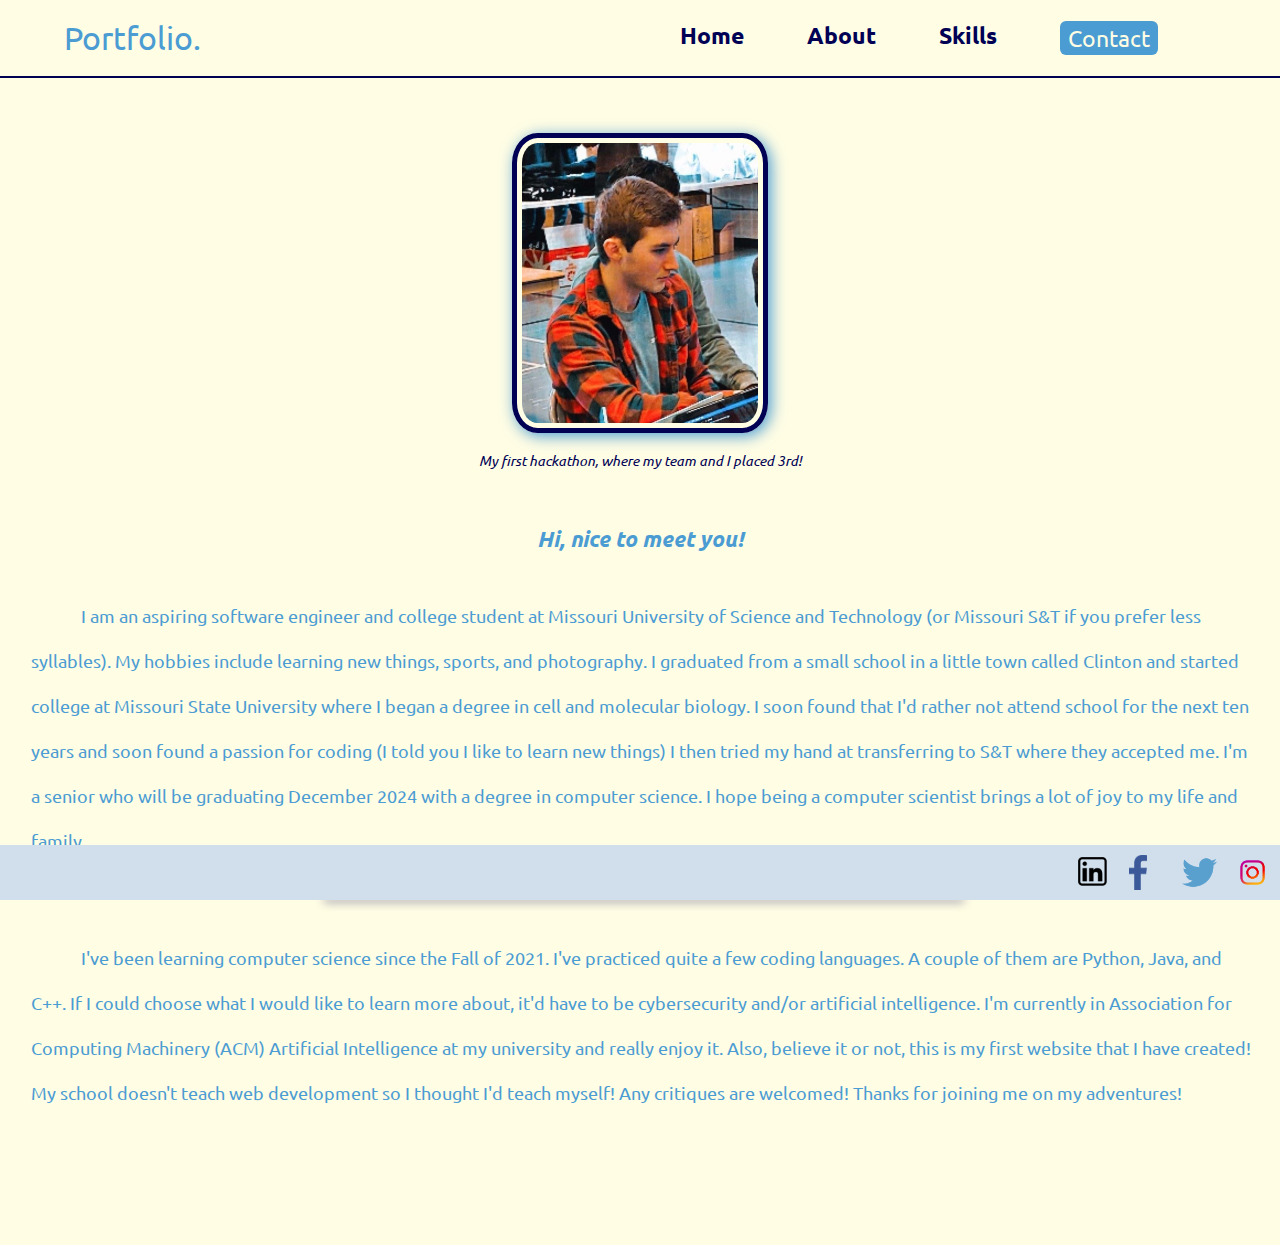
==== about.html @ 090f3c79 "Started on contact page" ====
<!DOCTYPE html>
<html lang="en">
<head>
	<meta charset="UTF-8">
	<meta name="viewport" content="width=device-width, initial-scale=1.0">
	<title>About - Matthew Toal</title>
	<link rel="stylesheet" href="resources/styles/globals.css">
	<link rel="stylesheet" href="resources/styles/about.css">
</head>

<body>
	<header>
		<nav>
			<a href="index.html" class="logo">Portfolio.</a>
			<div class="row">
				<a href="index.html">Home</a>
				<a href="about.html">About</a>
				<a href="skills.html">Skills</a>
				<a href="contact.html">
					<button>Contact</button>
				</a>
			</div>
		</nav>
		<hr>
	</header>
	<div class="photo">
		<div class="hackathon">
			<img src="resources/hackathon.jpg" alt="First Hackathon">
		</div>
		<div class="text">
			<p>My first hackathon, where my team and I placed 3rd!</p>
		</div>
	</div>
	<div class="intro">
		<h1>Hi, nice to meet you!</h1>
		<p>I am an aspiring software engineer and college student at Missouri University of 
			Science and Technology (or Missouri S&T if you prefer less syllables). My hobbies include learning new things,
			sports, and photography. I graduated from a small school in a little town called Clinton and started
			college at Missouri State University where I began a degree in cell and molecular biology. I soon found
			that I'd rather not attend school for the next ten years and soon found a passion for coding (I told you
			I like to learn new things) I then tried my hand at transferring to S&T where they accepted me. I'm
			a senior who will be graduating December 2024 with a degree in computer science. I hope being a
			computer scientist brings a lot of joy to my life and family.
		</p>
		<hr>
		<p>
			I've been learning computer science since the Fall of 2021. I've practiced quite a few coding 
			languages. A couple of them are Python, Java, and C++. If I could choose what I would like to learn
			more about, it'd have to be cybersecurity and/or artificial intelligence. I'm currently in
			Association for Computing Machinery (ACM) Artificial Intelligence at my university and really enjoy it.
			Also, believe it or not, this is my first website that I have created! My school doesn't teach web
			development so I thought I'd teach myself! Any critiques are welcomed! Thanks for joining me on my
			adventures!
		</p>
	</div>

	<footer>
		<div class="socials">
			<a href="https://www.linkedin.com/in/mtoal087/"><img src="resources/linkedin.png" alt="LinkedIn"></a>
			<a href="https://www.facebook.com/matt.toal.549"><img src="resources/facebook.png" alt="Facebook"></a>
			<a href="https://twitter.com/mattxtoal"><img src="resources/twitter.png" alt="Twitter"></a>
			<a href="https://www.instagram.com/mattxtoal/"><img src="resources/instagram.png" alt="Instagram"></a>
		</div>
	</footer>
</body>
</html>
---- resources/styles/globals.css ----
@import url('https://fonts.googleapis.com/css?family=Ubuntu&display=swap');


:root {
	--blue: #4B9CD3;
	--white: #FFFDE4;
	--navy: #000055;
}

* {
	position: relative;
	margin: 0;
	padding: 0;
	outline: none;
	border: none;
	box-sizing: border-box;
	font-family: Ubuntu;
	color: var(--blue);
	font-size: 18px;
}

body {
	height: 100%;
	background-color: var(--white);
}

span {
	font-size: inherit;
}

nav {
	width: 100%;
	padding: 1em 5%;
	display: flex;
	justify-content: space-between;
	align-items: center;
}

nav a {
	text-decoration: none;
}

.logo {
	font-size: 1.8em;
	font-family: Ubuntu;
}

.row {
	display: flex;
	gap: 3.5em;
	padding: 0 5%;

}

.row a {
	font-size: 1.25em;
	font-weight: bold;
	color: var(--navy);
}

.row a button:hover {
	background-color: var(--navy);
}

.row a button {
	background-color: var(--blue);
	color: var(--white);
	font-size: 1em;
	padding: 2px 8px;
	cursor: pointer;
	border-radius: 6px;
}

.socials {
	width: 100%;
	display: flex;
	justify-content: end;
	gap: 1em;
}

.socials a {
	height: 35px;
	width: 35px;
	display: flex;
}

hr {
	border: 1px solid var(--navy);
	text-align: center;
}

footer {
	position: fixed;
	width: 100%;
	background-color: rgb(209, 223, 236);
	bottom: 0;
	left: 0;
	padding: 10px;
}
---- resources/styles/about.css ----
.hackathon {
	display: flex;
	width: 100%;
	justify-content: center;
	padding: 55px 0 0 0;
}

.hackathon img {
	width: 20%;
	border-radius: 10%;
	border: 5px solid var(--navy);
	padding: 5px;
	box-shadow: 3px 3px 15px 0px;
}

.text {
	display: flex;
	justify-content: center;
	width: 100%;
	padding: 18px 0 0 0;
}

.text p {
	font-size: .75em;
	font-style: italic;
	color: var(--navy);
}

.intro {
	padding-top: 20px;
	padding-bottom: 125px;
}

.intro h1 {
	width: 100%;
	text-align: center;
	font-size: 1.2em;
	padding: 35px 2em;
	font-weight: 900;
	font-style: oblique;
}

.intro p {
	width: 100%;
	margin: 5px;
	font-size: 1em;
	padding: 0 2%;
	line-height: 2.5;
	text-indent: 50px;
}

.intro hr {
	margin: 35px 25% 35px 25%;
	width: 50%;
	box-shadow: 4px 1px 10px var(--navy);
}
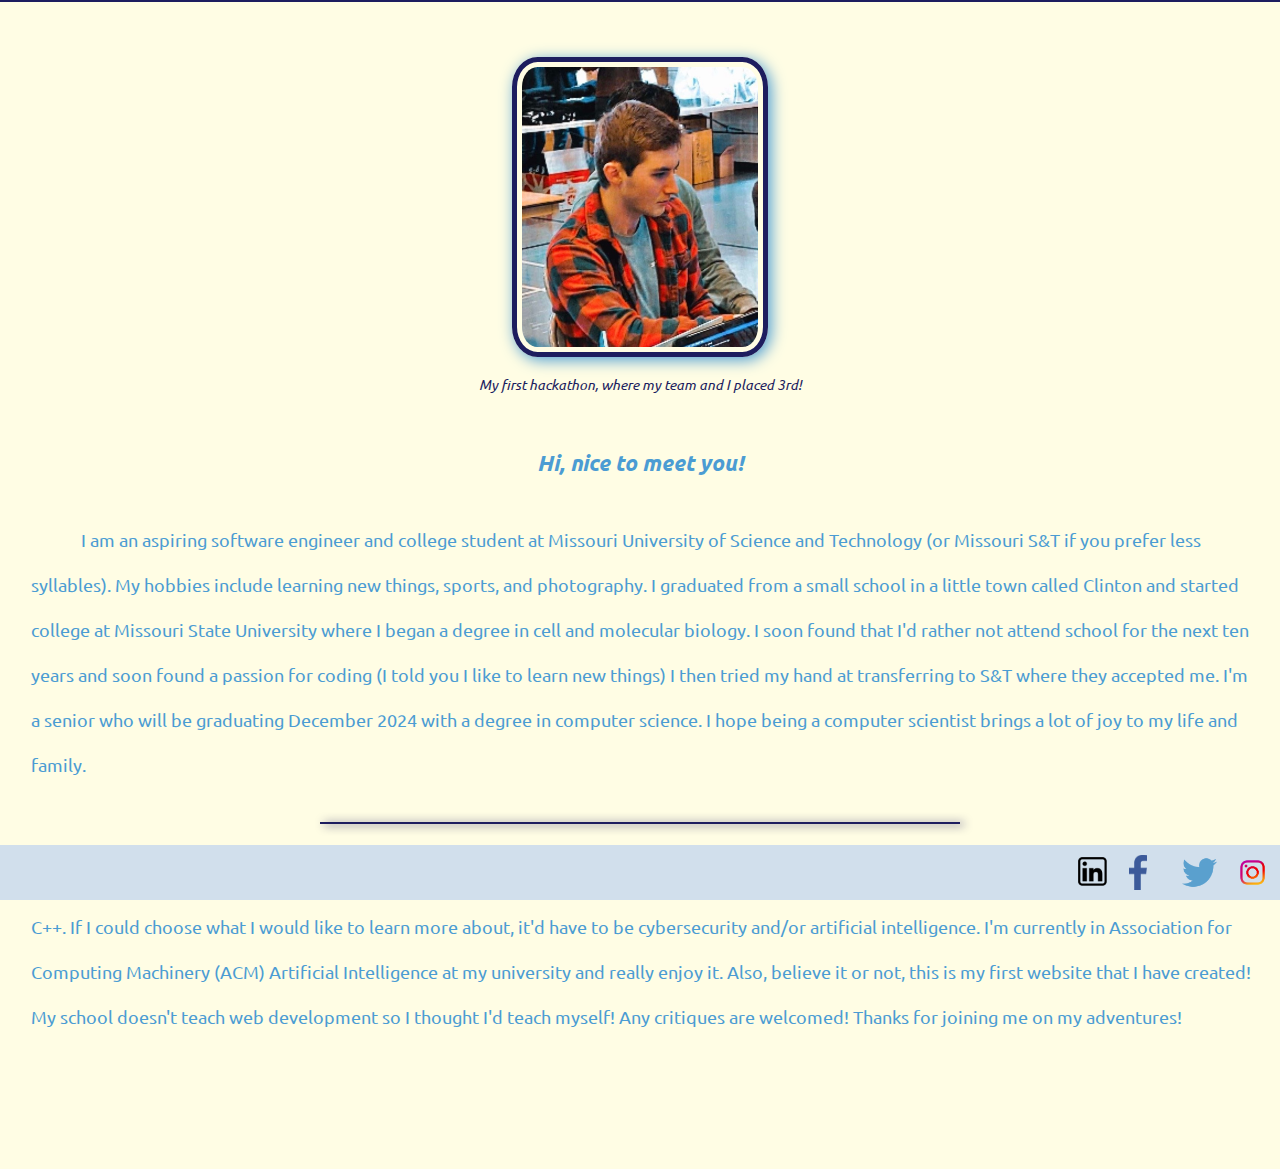
==== commit 52a9431a: "Recreate the nav so it flows smoothly between all pages" ====
--- a/about.html
+++ b/about.html
@@ -3,13 +3,13 @@
 <head>
 	<meta charset="UTF-8">
 	<meta name="viewport" content="width=device-width, initial-scale=1.0">
-	<title>About - Matthew Toal</title>
+	<title>Matthew Toal - About</title>
 	<link rel="stylesheet" href="resources/styles/globals.css">
 	<link rel="stylesheet" href="resources/styles/about.css">
 </head>
 
 <body>
-	<header>
+	<header><!--
 		<nav>
 			<a href="index.html" class="logo">Portfolio.</a>
 			<div class="row">
@@ -20,7 +20,7 @@
 					<button>Contact</button>
 				</a>
 			</div>
-		</nav>
+		</nav>-->
 		<hr>
 	</header>
 	<div class="photo">
--- a/resources/styles/globals.css
+++ b/resources/styles/globals.css
@@ -4,7 +4,7 @@
 :root {
 	--blue: #4B9CD3;
 	--white: #FFFDE4;
-	--navy: #000055;
+	--navy: rgb(29, 29, 95);
 }
 
 * {
@@ -28,48 +28,7 @@
 	font-size: inherit;
 }
 
-nav {
-	width: 100%;
-	padding: 1em 5%;
-	display: flex;
-	justify-content: space-between;
-	align-items: center;
-}
-
-nav a {
-	text-decoration: none;
-}
-
-.logo {
-	font-size: 1.8em;
-	font-family: Ubuntu;
-}
-
-.row {
-	display: flex;
-	gap: 3.5em;
-	padding: 0 5%;
-
-}
-
-.row a {
-	font-size: 1.25em;
-	font-weight: bold;
-	color: var(--navy);
-}
-
-.row a button:hover {
-	background-color: var(--navy);
-}
-
-.row a button {
-	background-color: var(--blue);
-	color: var(--white);
-	font-size: 1em;
-	padding: 2px 8px;
-	cursor: pointer;
-	border-radius: 6px;
-}
+/*TODO: Restyle the nav */
 
 .socials {
 	width: 100%;
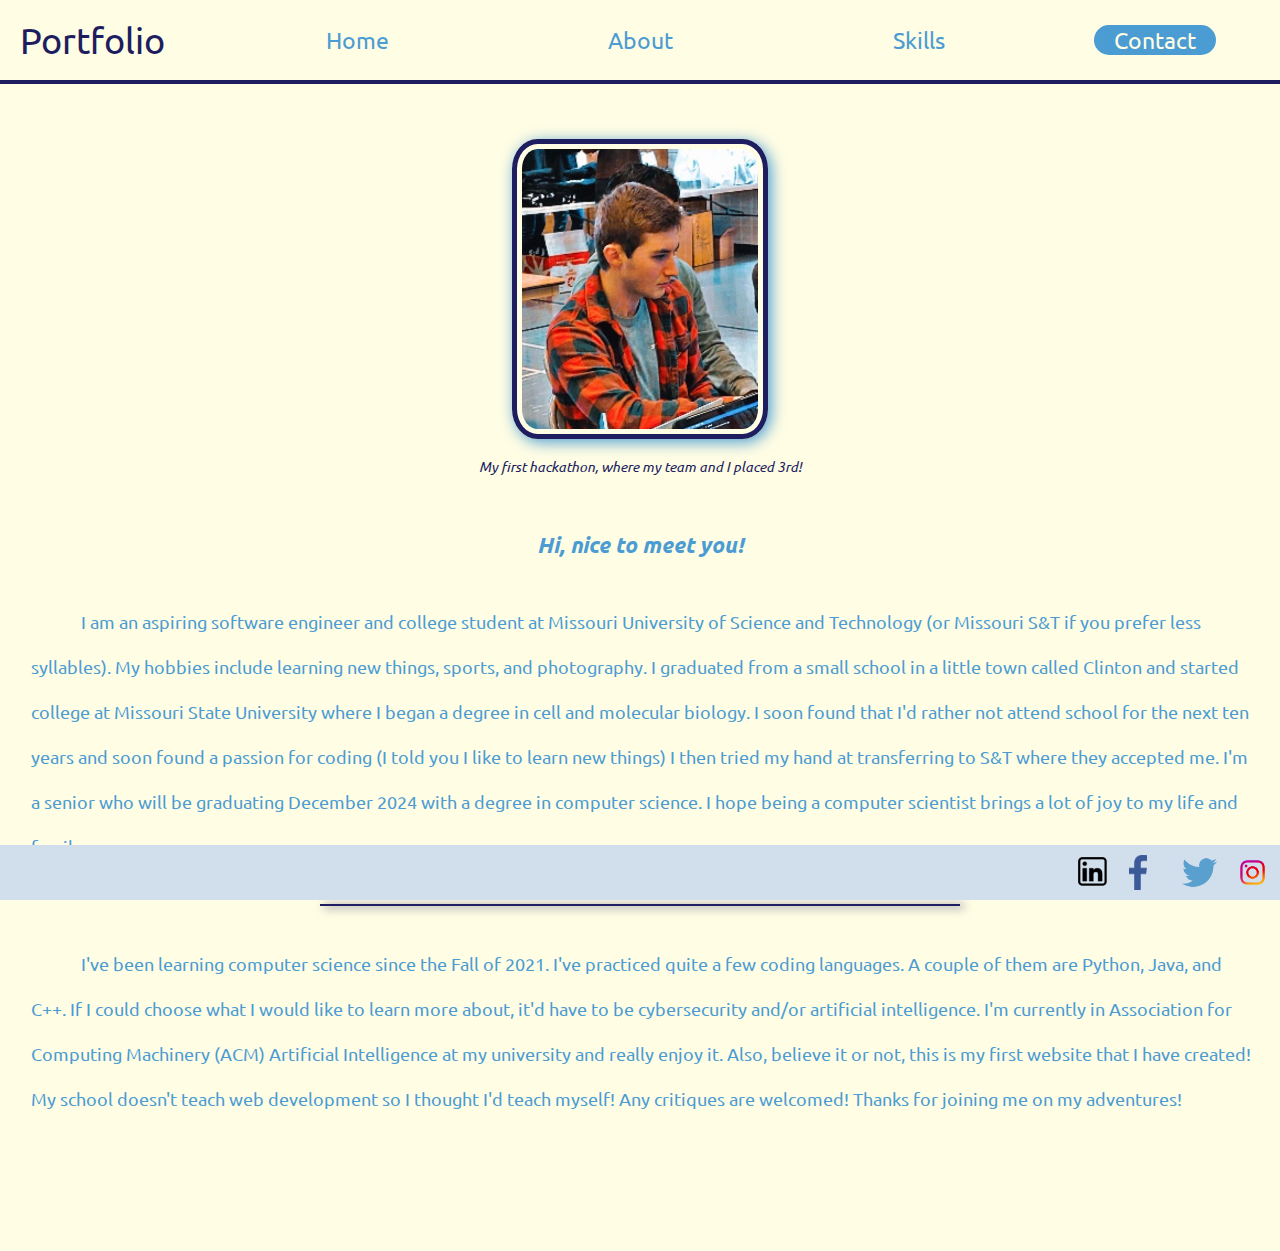
==== commit 8e5faf0b: "Recreated nav" ====
--- a/about.html
+++ b/about.html
@@ -9,18 +9,19 @@
 </head>
 
 <body>
-	<header><!--
+	<header>
 		<nav>
-			<a href="index.html" class="logo">Portfolio.</a>
-			<div class="row">
+			<div class="logo">
+				<a href="index.html">Portfolio</a>
+			</div>
+			<div class="navigation">
 				<a href="index.html">Home</a>
 				<a href="about.html">About</a>
 				<a href="skills.html">Skills</a>
-				<a href="contact.html">
-					<button>Contact</button>
-				</a>
+				<a href="contact.html" class="button">Contact</a>
 			</div>
-		</nav>-->
+		</nav>
+		<hr>
 		<hr>
 	</header>
 	<div class="photo">
--- a/resources/styles/globals.css
+++ b/resources/styles/globals.css
@@ -17,6 +17,7 @@
 	font-family: Ubuntu;
 	color: var(--blue);
 	font-size: 18px;
+	text-decoration: none;
 }
 
 body {
--- a/resources/styles/about.css
+++ b/resources/styles/about.css
@@ -1,3 +1,43 @@
+nav {
+	width: 100%;
+	display: flex;
+	flex-direction: row;
+	justify-content: space-between;
+	align-items: center;
+	padding: 1em 0;
+}
+
+nav .logo a{
+	color: var(--navy);
+	font-size: 2em;
+	padding-left: 20px;
+}
+
+nav .navigation {
+	margin-right: 5%;
+	width: 75%;
+	display: flex;
+	flex-direction: row;
+	justify-content: space-between;
+}
+
+nav .navigation a {
+	display: flex;
+	padding: 0 70px;
+	font-size: 1.25em;
+}
+
+nav .navigation .button:hover {
+	background-color: var(--navy);
+}
+
+nav .navigation .button {
+	background-color: var(--blue);
+	color: var(--white);
+	padding: 0 20px;
+	border-radius: 20px;
+}
+
 .hackathon {
 	display: flex;
 	width: 100%;
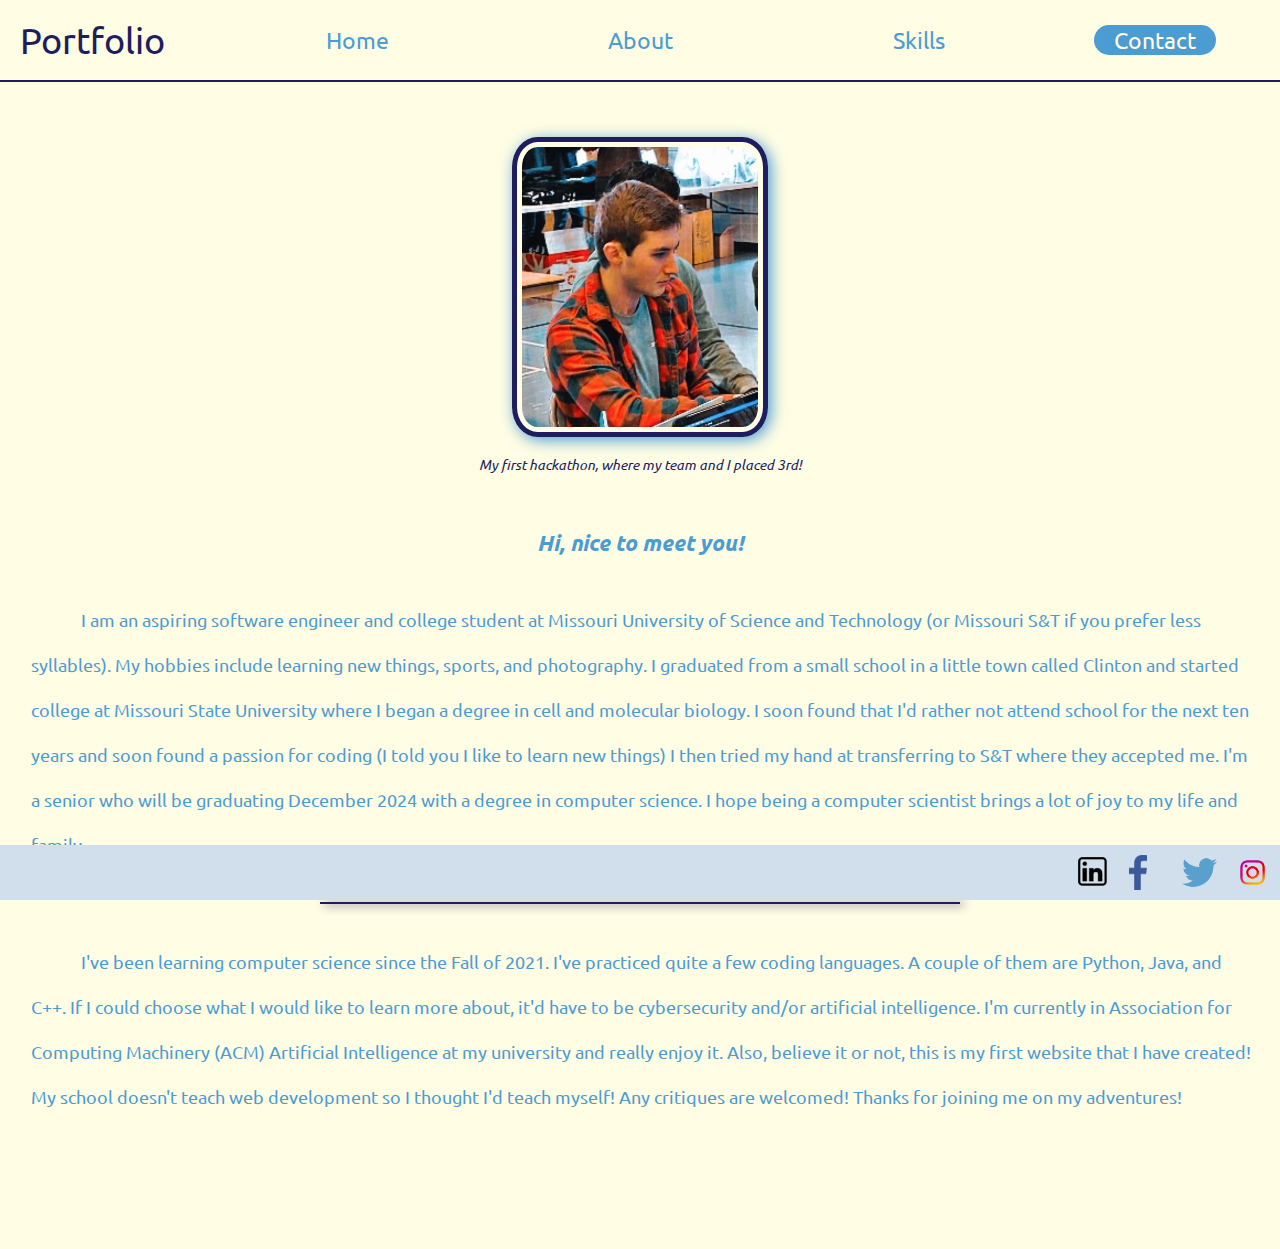
==== commit 286a5934: "Contact page is finished" ====
--- a/about.html
+++ b/about.html
@@ -21,7 +21,6 @@
 				<a href="contact.html" class="button">Contact</a>
 			</div>
 		</nav>
-		<hr>
 		<hr>
 	</header>
 	<div class="photo">
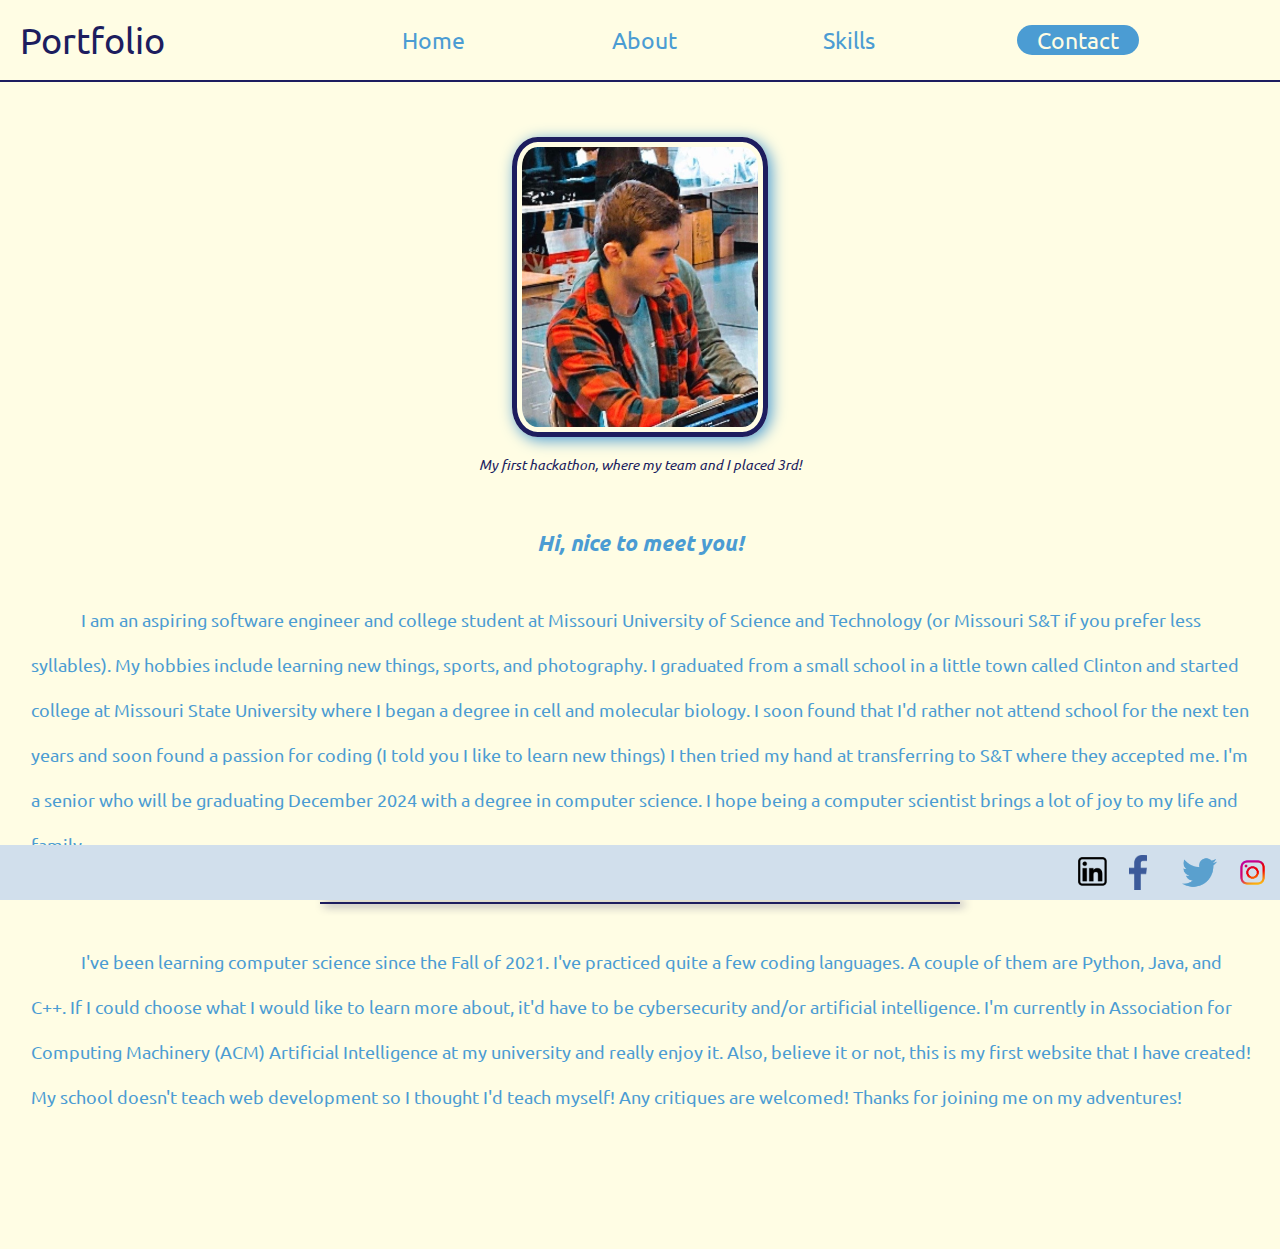
==== commit 12699a95: "favicon" ====
--- a/about.html
+++ b/about.html
@@ -6,6 +6,7 @@
 	<title>Matthew Toal - About</title>
 	<link rel="stylesheet" href="resources/styles/globals.css">
 	<link rel="stylesheet" href="resources/styles/about.css">
+	<link rel="icon" type="image/logo" href="resources/favicon.jpeg">
 </head>
 
 <body>
--- a/resources/styles/globals.css
+++ b/resources/styles/globals.css
@@ -29,8 +29,6 @@
 	font-size: inherit;
 }
 
-/*TODO: Restyle the nav */
-
 .socials {
 	width: 100%;
 	display: flex;
--- a/resources/styles/about.css
+++ b/resources/styles/about.css
@@ -1,6 +1,6 @@
 nav {
-	width: 100%;
 	display: flex;
+	flex-wrap: wrap;
 	flex-direction: row;
 	justify-content: space-between;
 	align-items: center;
@@ -10,20 +10,21 @@
 nav .logo a{
 	color: var(--navy);
 	font-size: 2em;
-	padding-left: 20px;
+	margin-left: 20px;
 }
 
 nav .navigation {
-	margin-right: 5%;
-	width: 75%;
+	width: 80%;
 	display: flex;
 	flex-direction: row;
-	justify-content: space-between;
+	flex-wrap: wrap;
+	justify-content: space-evenly;
 }
 
-nav .navigation a {
+nav .navigation a, .button {
 	display: flex;
-	padding: 0 70px;
+	justify-content: space-between;
+	padding-left: 5px;
 	font-size: 1.25em;
 }
 
@@ -93,4 +94,31 @@
 	margin: 35px 25% 35px 25%;
 	width: 50%;
 	box-shadow: 4px 1px 10px var(--navy);
+}
+
+
+@media (max-width: 450px) {
+	nav .navigation {
+		width: 100%;
+		padding: 0 5px;
+		padding-top: 8px;
+		justify-content: space-between;
+	}
+
+	nav .navigation .button {
+		padding: 0 8px;
+	}
+
+	.hackathon img {
+		width: 220px;
+		height: auto;
+	}
+
+	.intro p {
+		padding: 0 25px;
+	}
+
+	footer {
+		display: none;
+	}
 }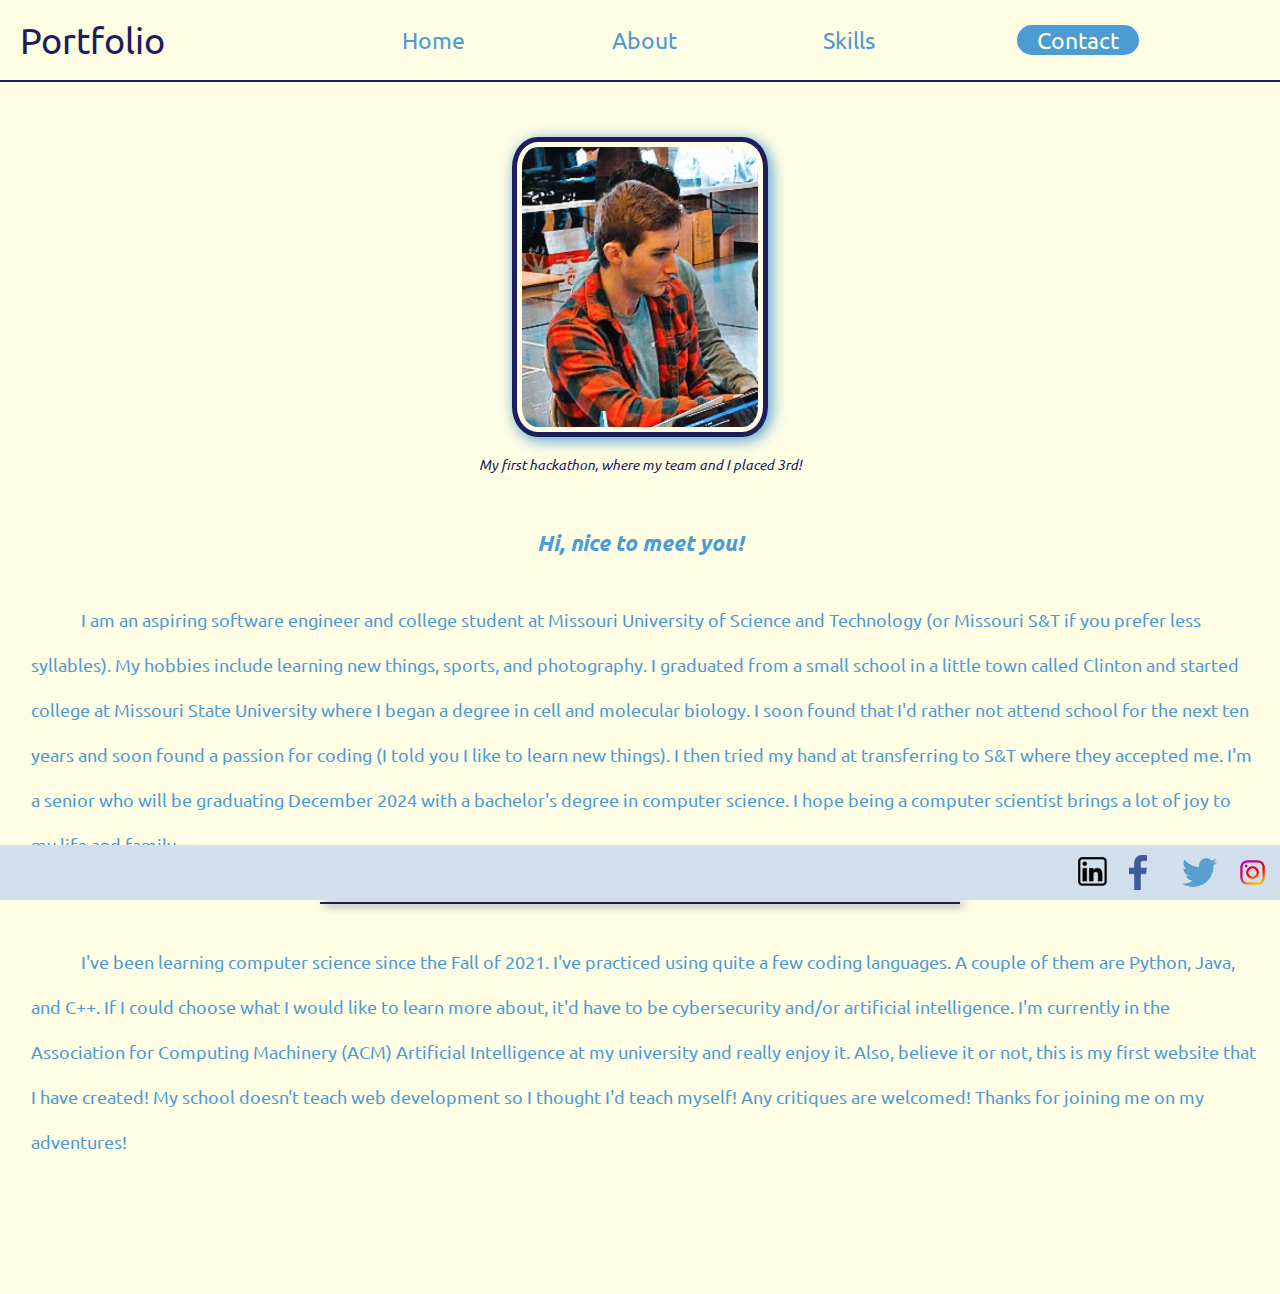
==== commit 2a966956: "wording changes" ====
--- a/about.html
+++ b/about.html
@@ -39,15 +39,15 @@
 			sports, and photography. I graduated from a small school in a little town called Clinton and started
 			college at Missouri State University where I began a degree in cell and molecular biology. I soon found
 			that I'd rather not attend school for the next ten years and soon found a passion for coding (I told you
-			I like to learn new things) I then tried my hand at transferring to S&T where they accepted me. I'm
-			a senior who will be graduating December 2024 with a degree in computer science. I hope being a
+			I like to learn new things). I then tried my hand at transferring to S&T where they accepted me. I'm
+			a senior who will be graduating December 2024 with a bachelor's degree in computer science. I hope being a
 			computer scientist brings a lot of joy to my life and family.
 		</p>
 		<hr>
 		<p>
-			I've been learning computer science since the Fall of 2021. I've practiced quite a few coding 
+			I've been learning computer science since the Fall of 2021. I've practiced using quite a few coding 
 			languages. A couple of them are Python, Java, and C++. If I could choose what I would like to learn
-			more about, it'd have to be cybersecurity and/or artificial intelligence. I'm currently in
+			more about, it'd have to be cybersecurity and/or artificial intelligence. I'm currently in the
 			Association for Computing Machinery (ACM) Artificial Intelligence at my university and really enjoy it.
 			Also, believe it or not, this is my first website that I have created! My school doesn't teach web
 			development so I thought I'd teach myself! Any critiques are welcomed! Thanks for joining me on my
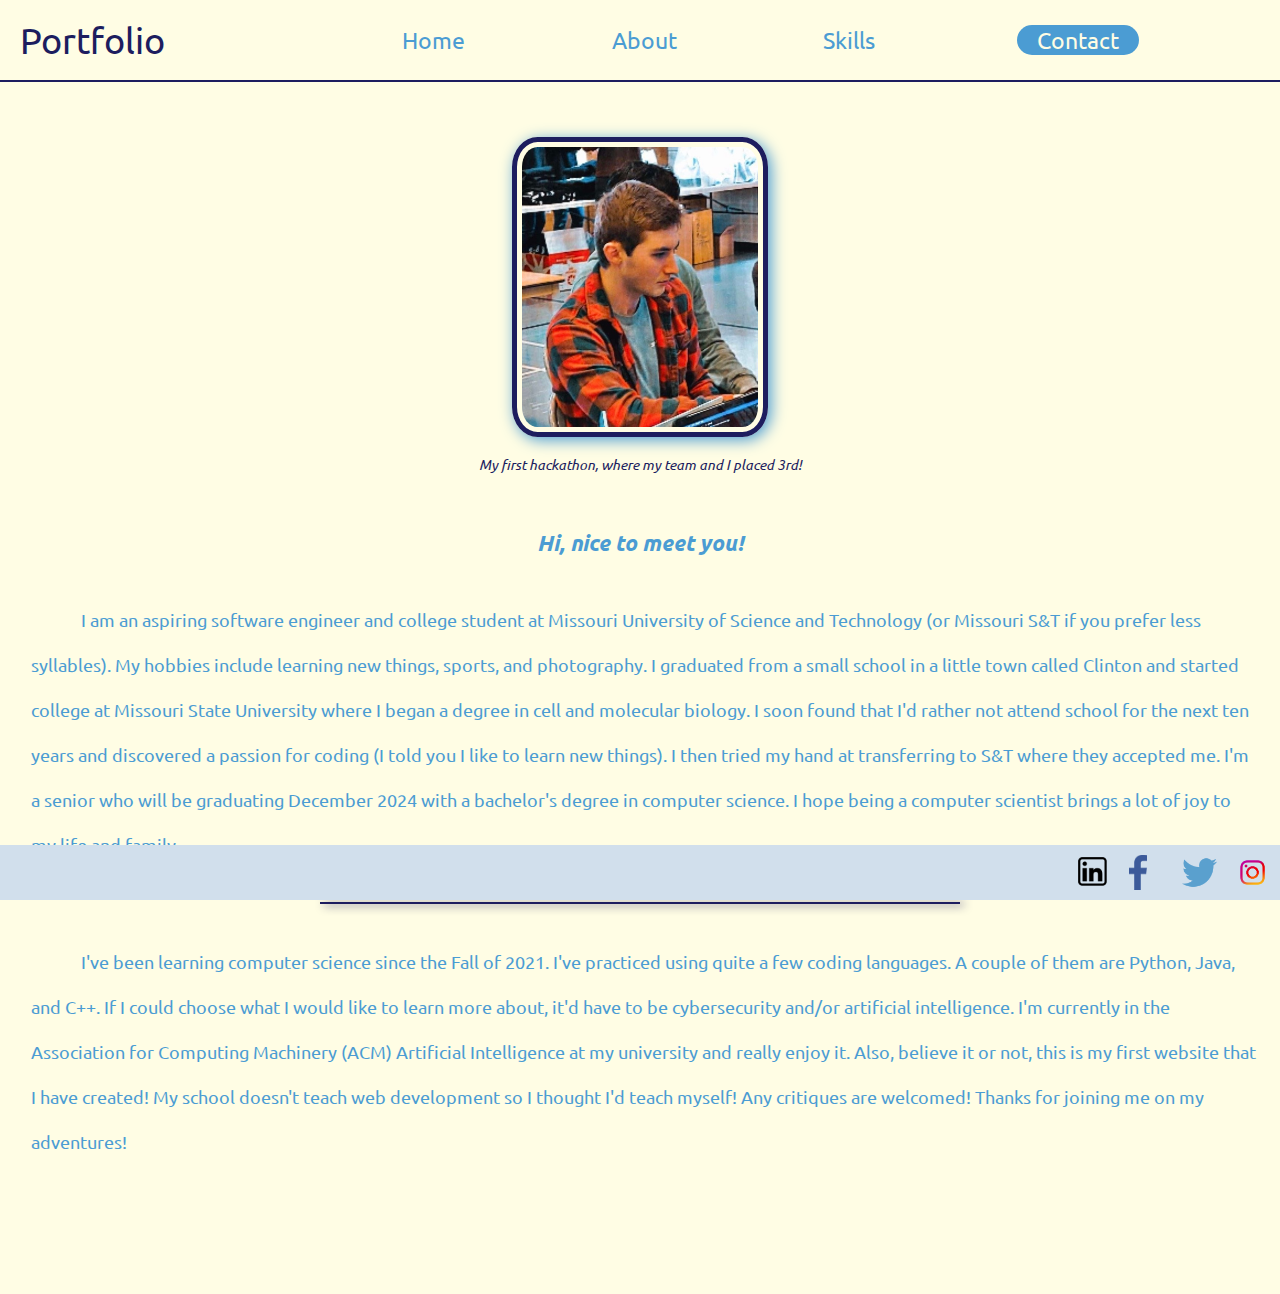
==== commit 40fca6bb: "Update about.html" ====
--- a/about.html
+++ b/about.html
@@ -38,7 +38,7 @@
 			Science and Technology (or Missouri S&T if you prefer less syllables). My hobbies include learning new things,
 			sports, and photography. I graduated from a small school in a little town called Clinton and started
 			college at Missouri State University where I began a degree in cell and molecular biology. I soon found
-			that I'd rather not attend school for the next ten years and soon found a passion for coding (I told you
+			that I'd rather not attend school for the next ten years and discovered a passion for coding (I told you
 			I like to learn new things). I then tried my hand at transferring to S&T where they accepted me. I'm
 			a senior who will be graduating December 2024 with a bachelor's degree in computer science. I hope being a
 			computer scientist brings a lot of joy to my life and family.
@@ -64,4 +64,4 @@
 		</div>
 	</footer>
 </body>
-</html>+</html>
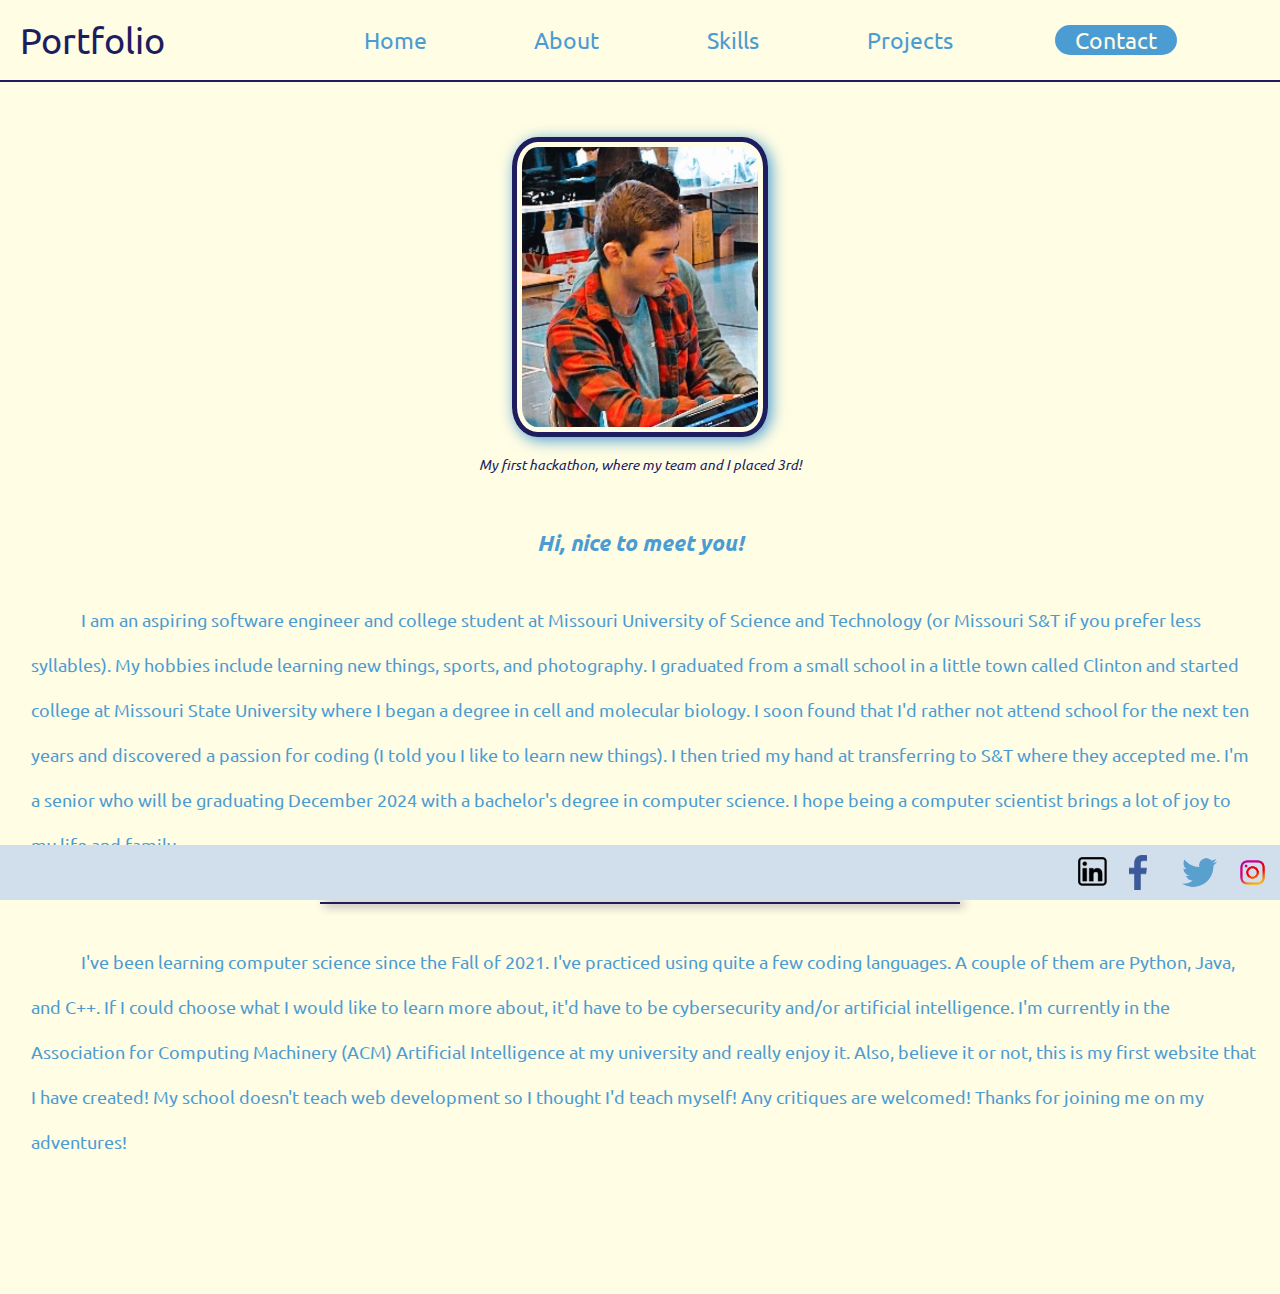
==== commit 4ad2334b: "created projects page and split up skills pages" ====
--- a/about.html
+++ b/about.html
@@ -19,6 +19,7 @@
 				<a href="index.html">Home</a>
 				<a href="about.html">About</a>
 				<a href="skills.html">Skills</a>
+				<a href="projects.html">Projects</a>
 				<a href="contact.html" class="button">Contact</a>
 			</div>
 		</nav>
--- a/resources/styles/about.css
+++ b/resources/styles/about.css
@@ -28,15 +28,18 @@
 	font-size: 1.25em;
 }
 
-nav .navigation .button:hover {
-	background-color: var(--navy);
-}
-
 nav .navigation .button {
 	background-color: var(--blue);
 	color: var(--white);
 	padding: 0 20px;
 	border-radius: 20px;
+	transition: all 1s;
+}
+
+nav .navigation .button:hover {
+	background-color: var(--navy);
+	transform: translateY(-2px);
+	box-shadow: 0 5px 20px 5px rgba(0, 0, 0, .3);
 }
 
 .hackathon {
@@ -103,10 +106,18 @@
 		padding: 0 5px;
 		padding-top: 8px;
 		justify-content: space-between;
+		font-size: 14px;
 	}
 
 	nav .navigation .button {
 		padding: 0 8px;
+		animation: button 1s infinite alternate;
+	}
+
+	@keyframes button {
+		100% {
+			background-color: var(--navy);
+		}
 	}
 
 	.hackathon img {
